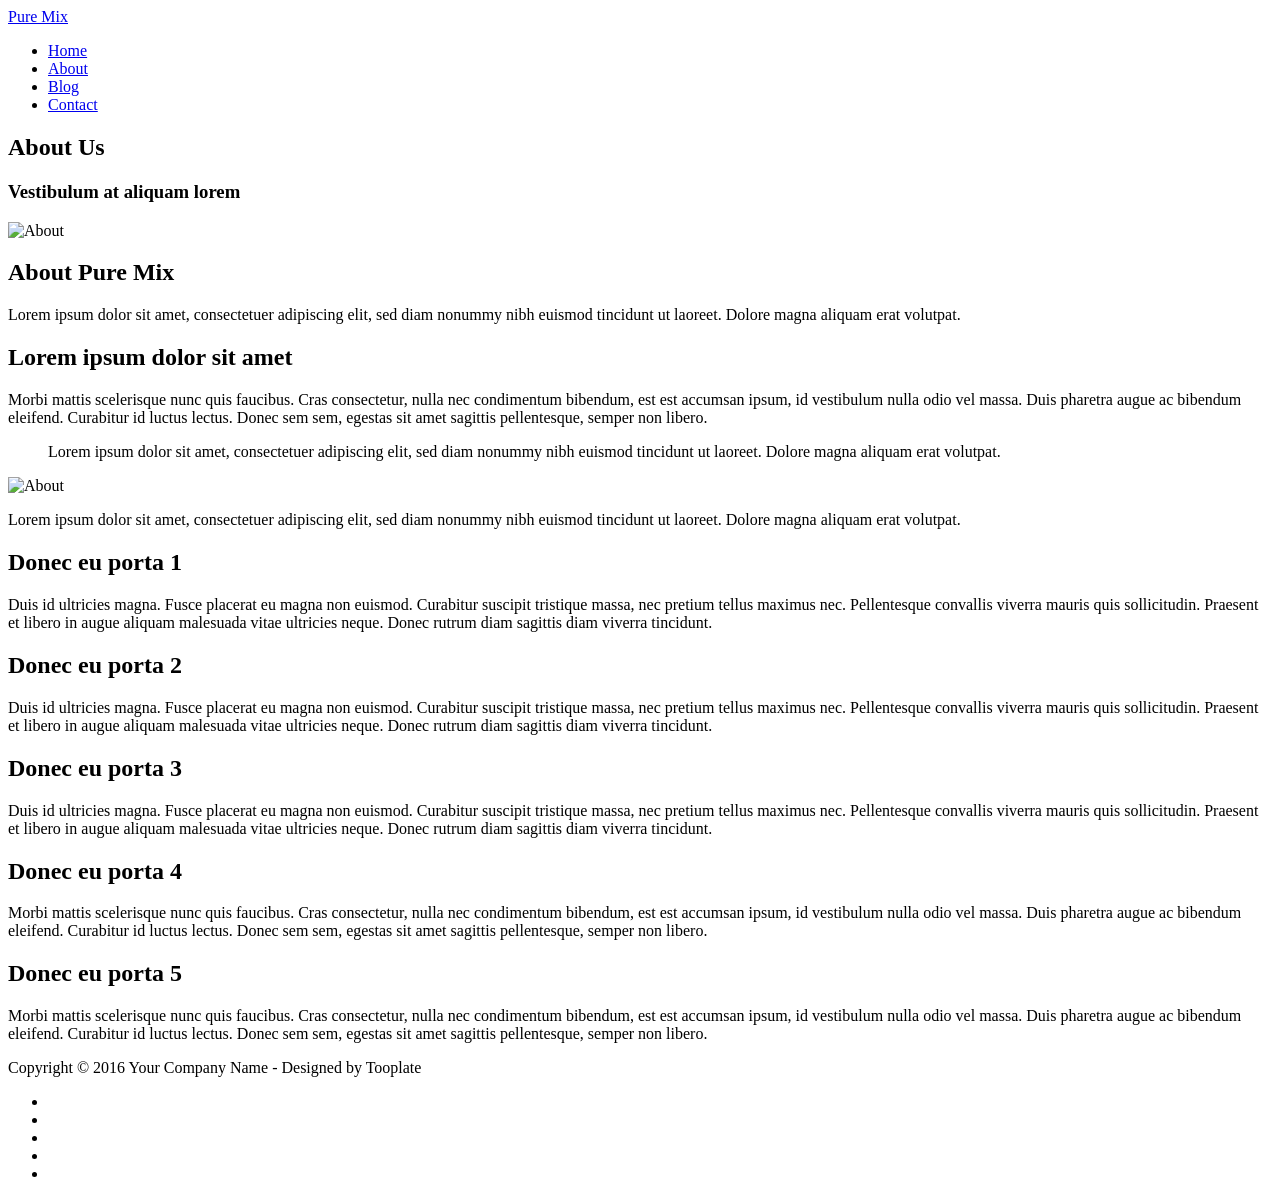
==== about.html @ 9c9bb3f8 "Add files via upload" ====
<!DOCTYPE html>
<html lang="en">
<head>
<!--

Template 2082 Pure Mix

http://www.tooplate.com/view/2082-pure-mix

-->
	<meta charset="utf-8">
	<meta http-equiv="X-UA-Compatible" content="IE=Edge">
	<meta name="viewport" content="width=device-width, initial-scale=1">
	<meta name="keywords" content="">
	<meta name="description" content="">

	<!-- Site title
   ================================================== -->
	<title>Pure Mix - About Page</title>

	<!-- Bootstrap CSS
   ================================================== -->
	<link rel="stylesheet" href="css/bootstrap.min.css">

	<!-- Animate CSS
   ================================================== -->
	<link rel="stylesheet" href="css/animate.min.css">

	<!-- Font Icons CSS
   ================================================== -->
	<link rel="stylesheet" href="css/font-awesome.min.css">
	<link rel="stylesheet" href="css/ionicons.min.css">

	<!-- Main CSS
   ================================================== -->
	<link rel="stylesheet" href="css/style.css">

	<!-- Google web font 
   ================================================== -->	
  <link href='https://fonts.googleapis.com/css?family=Source+Sans+Pro:400,700,300' rel='stylesheet' type='text/css'>
	
</head>
<body>


<!-- Preloader section
================================================== -->
<div class="preloader">

	<div class="sk-spinner sk-spinner-pulse"></div>

</div>


<!-- Navigation section
================================================== -->
<div class="nav-container">
   <nav class="nav-inner transparent">

      <div class="navbar">
         <div class="container">
            <div class="row">

              <div class="brand">
                <a href="index.html">Pure Mix</a>
              </div>

              <div class="navicon">
                <div class="menu-container">

                  <div class="circle dark inline">
                    <i class="icon ion-navicon"></i>
                  </div>

                  <div class="list-menu">
                    <i class="icon ion-close-round close-iframe"></i>
                    <div class="intro-inner">
                     	<ul id="nav-menu">
                         <li><a href="index.html">Home</a></li>
                       	 <li><a href="about.html">About</a></li>
                       	 <li><a href="blog.html">Blog</a></li>
                       	 <li><a href="contact.html">Contact</a></li>
                      </ul>
                    </div>
                  </div>

                </div>
              </div>

            </div>
         </div>
      </div>

   </nav>
</div>


<!-- Header section
================================================== -->
<section id="header" class="header-three">
	<div class="container">
		<div class="row">

			<div class="col-md-offset-3 col-md-6 col-sm-offset-2 col-sm-8">
            	<div class="header-thumb">
              		 <h1 class="wow fadeIn" data-wow-delay="0.6s">About Us</h1>
              		 <h3 class="wow fadeInUp" data-wow-delay="0.9s">Vestibulum at aliquam lorem</h3>
           		</div>
			</div>

		</div>
	</div>		
</section>


<!-- About section
================================================== -->
<section id="about">
   <div class="container">
      <div class="row">

         <div class="wow fadeInUp col-md-4 col-sm-5" data-wow-delay="1.3s">
         	<img src="images/about-img1.jpg" class="img-responsive" alt="About">
         	<h1>About Pure Mix</h1>
			<p>Lorem ipsum dolor sit amet, consectetuer adipiscing elit, sed diam nonummy nibh euismod tincidunt ut laoreet. Dolore magna aliquam erat volutpat.</p>
		</div>

		<div class="wow fadeInUp col-md-7 col-sm-7" data-wow-delay="1.6s">
			<h1>Lorem ipsum dolor sit amet</h1>
			<p>Morbi mattis scelerisque nunc quis faucibus. Cras consectetur, nulla nec condimentum bibendum, est est accumsan ipsum, id vestibulum nulla odio vel massa. Duis pharetra augue ac bibendum eleifend. Curabitur id luctus lectus. Donec sem sem, egestas sit amet sagittis pellentesque, semper non libero.</p>
			<blockquote>Lorem ipsum dolor sit amet, consectetuer adipiscing elit, sed diam nonummy nibh euismod tincidunt ut laoreet. Dolore magna aliquam erat volutpat.</blockquote>
			<img src="images/about-img.jpg" class="img-responsive" alt="About">
			<p>Lorem ipsum dolor sit amet, consectetuer adipiscing elit, sed diam nonummy nibh euismod tincidunt ut laoreet. Dolore magna aliquam erat volutpat.</p>
		</div>

		<div class="clearfix"></div>

		<div class="wow fadeInUp col-md-4 col-sm-6" data-wow-delay="0.4s">
			<h1>Donec eu porta 1</h1>
			<p>Duis id ultricies magna. Fusce placerat eu magna non euismod. Curabitur suscipit tristique massa, nec pretium tellus maximus nec. Pellentesque convallis viverra mauris quis sollicitudin. Praesent et libero in augue aliquam malesuada vitae ultricies neque. Donec rutrum diam sagittis diam viverra tincidunt.</p>
		</div>

		<div class="wow fadeInUp col-md-4 col-sm-6" data-wow-delay="0.8s">
			<h1>Donec eu porta 2</h1>
			<p>Duis id ultricies magna. Fusce placerat eu magna non euismod. Curabitur suscipit tristique massa, nec pretium tellus maximus nec. Pellentesque convallis viverra mauris quis sollicitudin. Praesent et libero in augue aliquam malesuada vitae ultricies neque. Donec rutrum diam sagittis diam viverra tincidunt.</p>
		</div>

		<div class="wow fadeInUp col-md-4 col-sm-6" data-wow-delay="1.2s">
			<h1>Donec eu porta 3</h1>
			<p>Duis id ultricies magna. Fusce placerat eu magna non euismod. Curabitur suscipit tristique massa, nec pretium tellus maximus nec. Pellentesque convallis viverra mauris quis sollicitudin. Praesent et libero in augue aliquam malesuada vitae ultricies neque. Donec rutrum diam sagittis diam viverra tincidunt.</p>
		</div>

		<div class="clearfix"></div>

		<div class="wow fadeInUp col-md-6 col-sm-6" data-wow-delay="1.4s">
			<h1>Donec eu porta 4</h1>
			<p>Morbi mattis scelerisque nunc quis faucibus. Cras consectetur, nulla nec condimentum bibendum, est est accumsan ipsum, id vestibulum nulla odio vel massa. Duis pharetra augue ac bibendum eleifend. Curabitur id luctus lectus. Donec sem sem, egestas sit amet sagittis pellentesque, semper non libero.</p>
		</div>

		<div class="wow fadeInUp col-md-6 col-sm-6" data-wow-delay="1.6s">
			<h1>Donec eu porta 5</h1>
			<p>Morbi mattis scelerisque nunc quis faucibus. Cras consectetur, nulla nec condimentum bibendum, est est accumsan ipsum, id vestibulum nulla odio vel massa. Duis pharetra augue ac bibendum eleifend. Curabitur id luctus lectus. Donec sem sem, egestas sit amet sagittis pellentesque, semper non libero.</p>
		</div>

      </div>
   </div>
</section>


<!-- Footer section
================================================== -->
<footer>
	<div class="container">
		<div class="row">

			<div class="col-md-12 col-sm-12">
				<p class="wow fadeInUp"  data-wow-delay="0.3s">Copyright © 2016 Your Company Name - Designed by Tooplate</p>
				<ul class="social-icon wow fadeInUp"  data-wow-delay="0.6s">
					<li><a href="#" class="fa fa-facebook"></a></li>
					<li><a href="#" class="fa fa-twitter"></a></li>
					<li><a href="#" class="fa fa-dribbble"></a></li>
					<li><a href="#" class="fa fa-behance"></a></li>
					<li><a href="#" class="fa fa-google-plus"></a></li>
				</ul>
			</div>
			
		</div>
	</div>
</footer>


<!-- Javascript 
================================================== -->
<script src="js/jquery.js"></script>
<script src="js/bootstrap.min.js"></script>
<script src="js/wow.min.js"></script>
<script src="js/custom.js"></script>

</body>
</html>
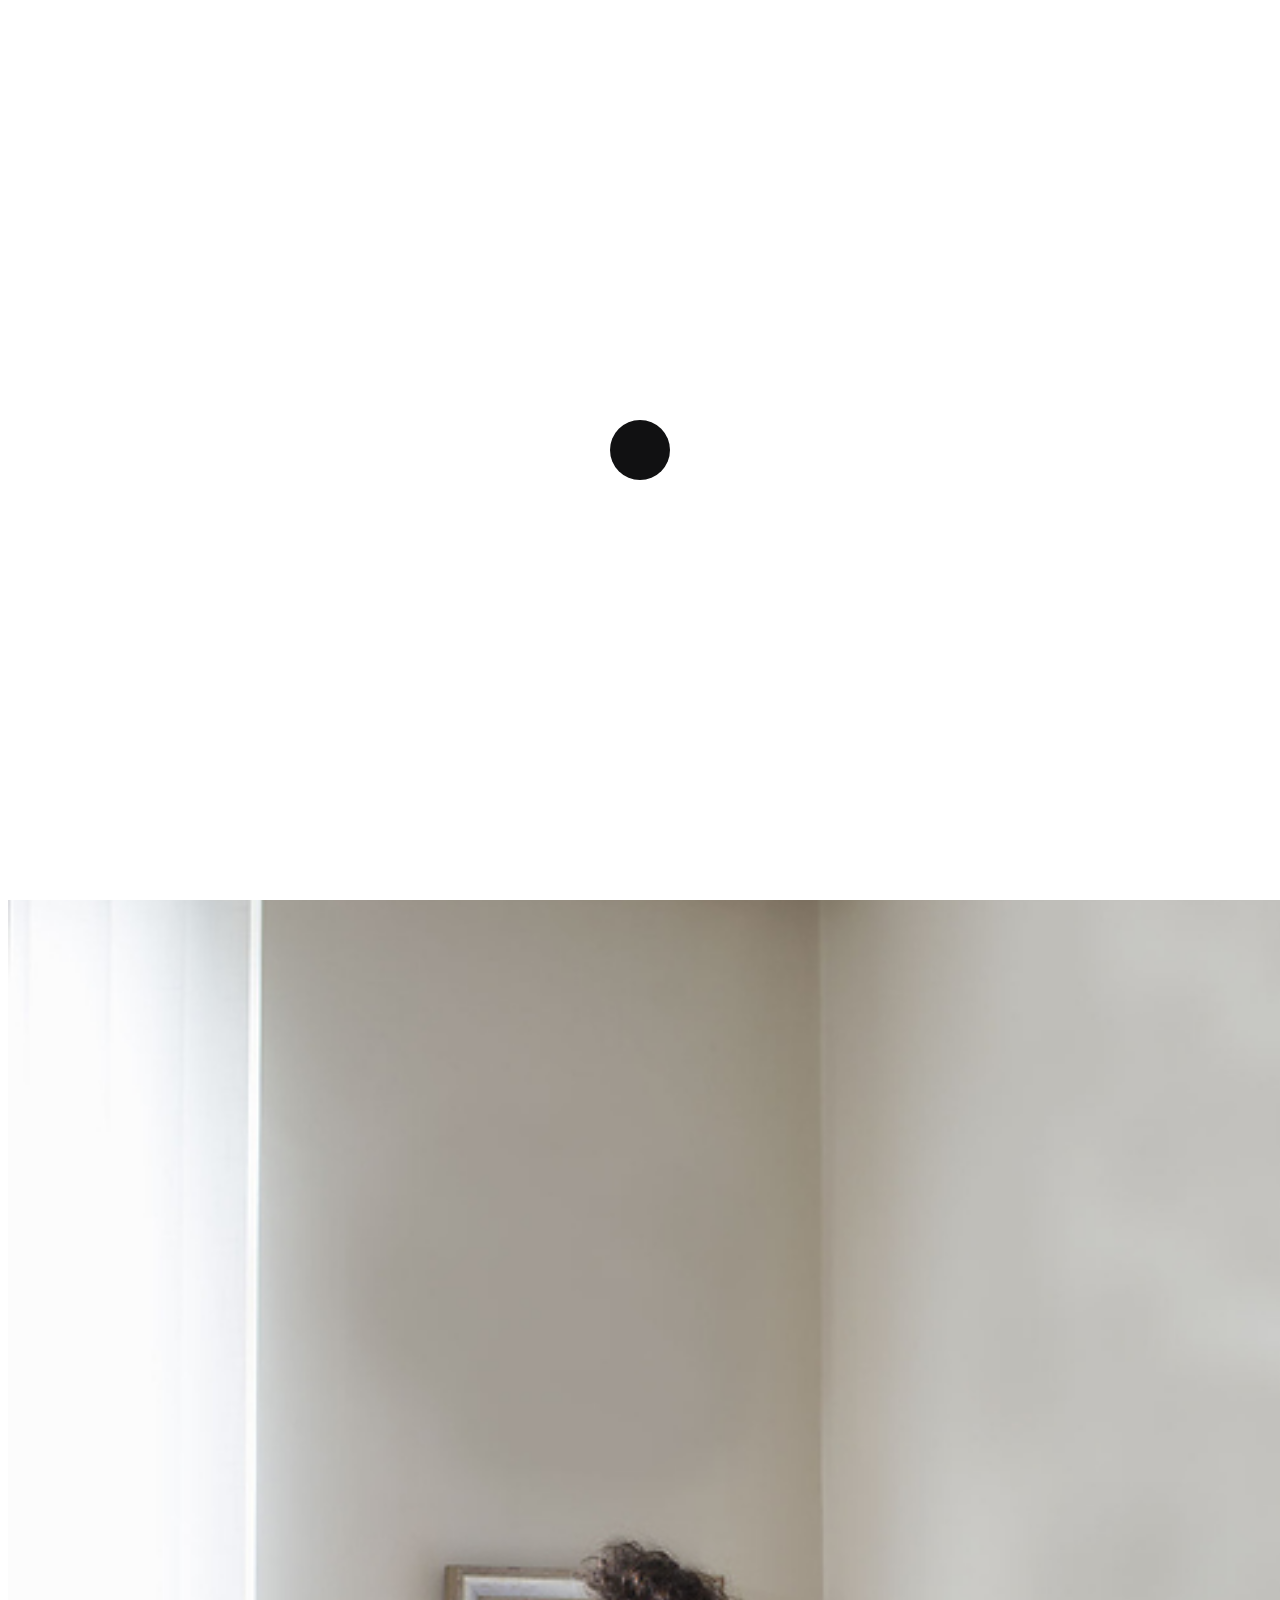
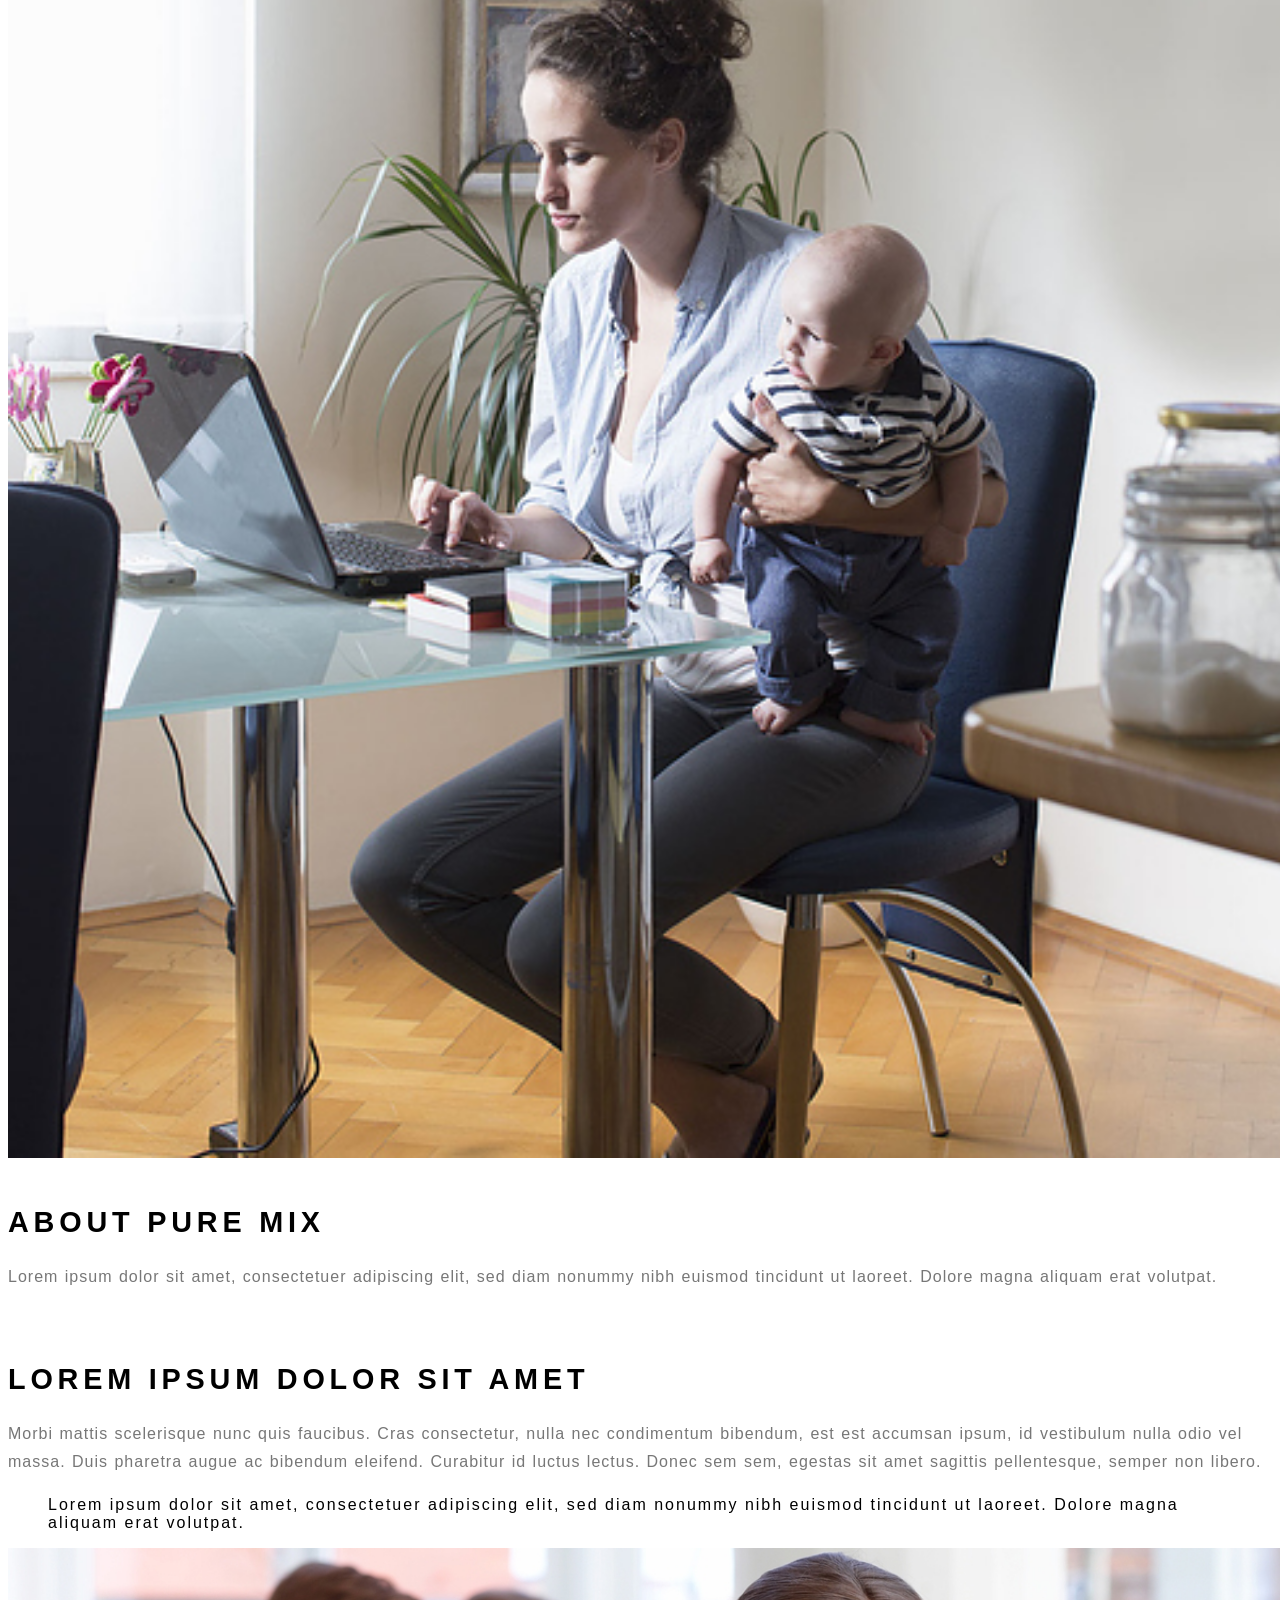
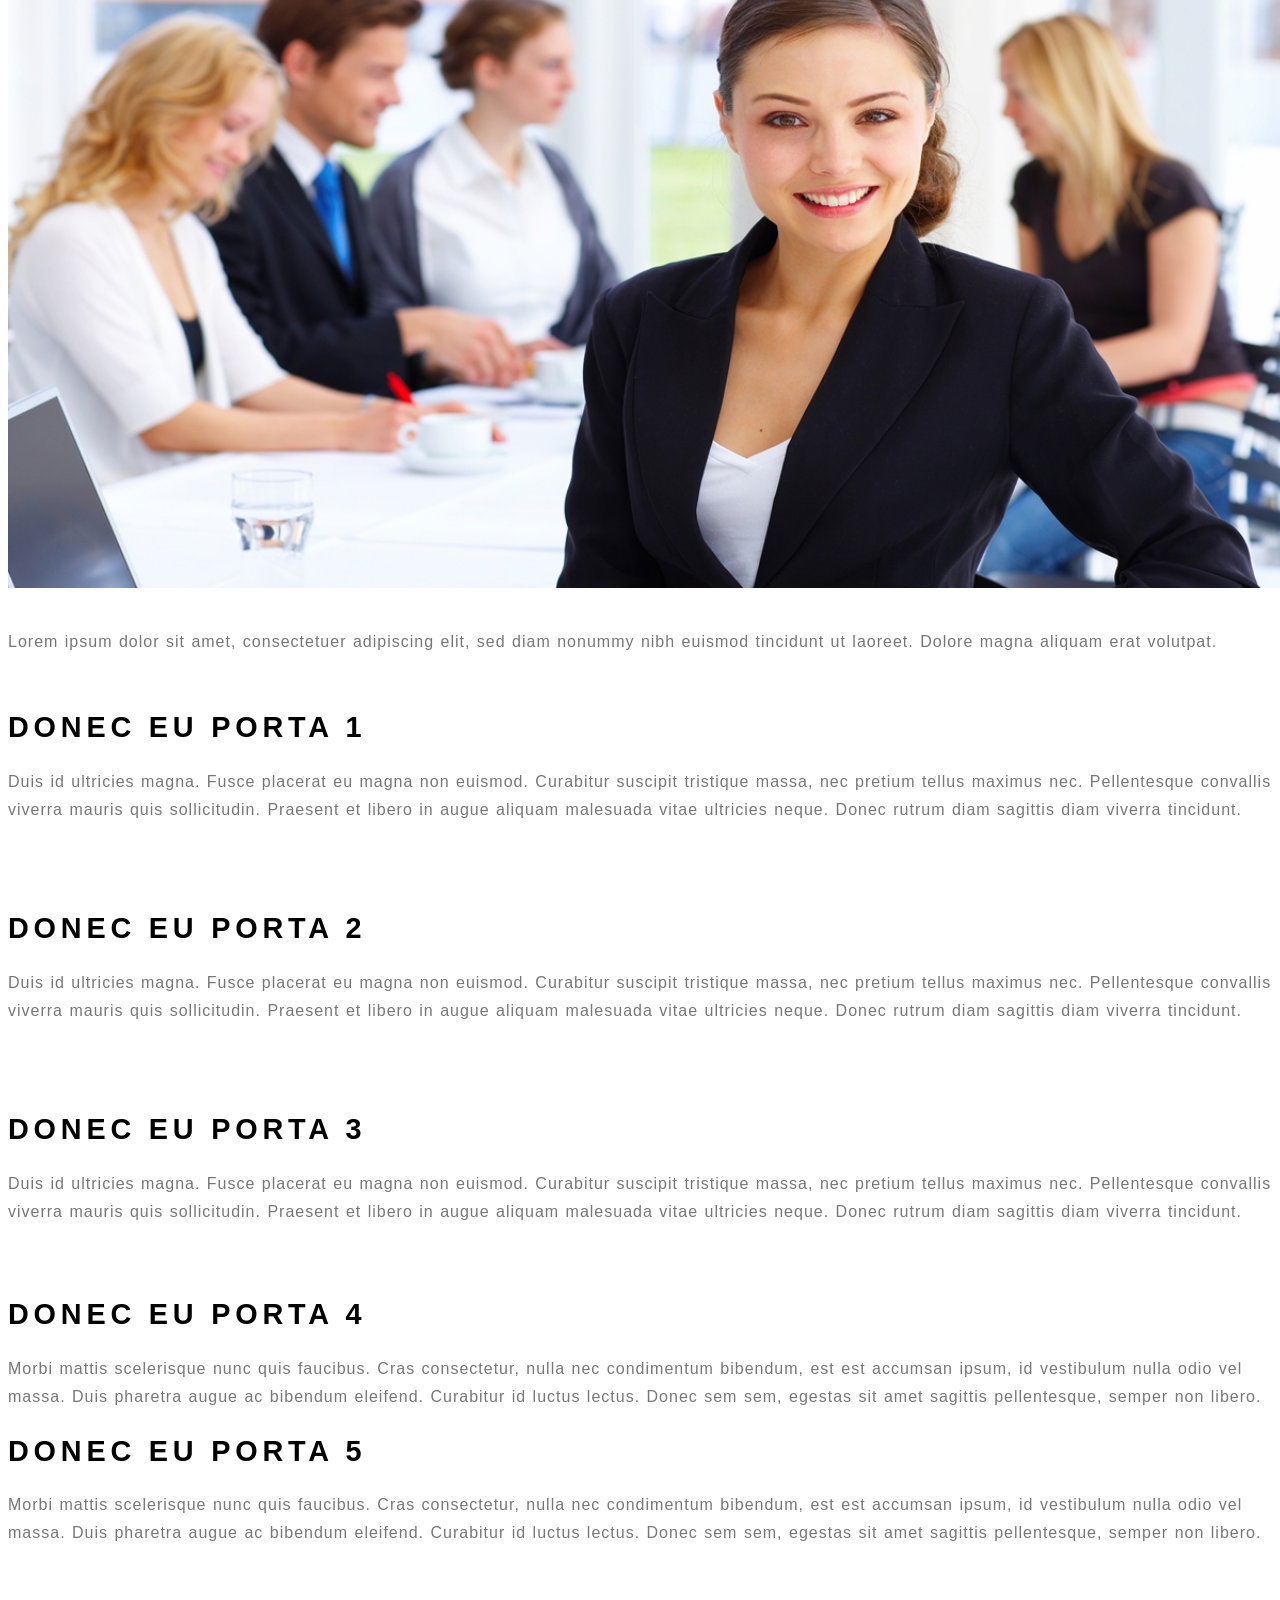
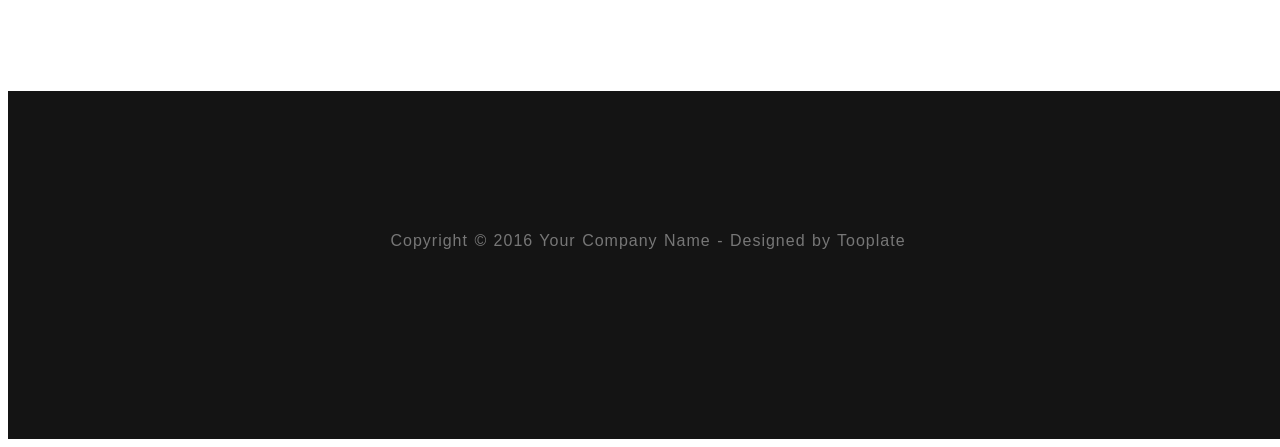
==== commit dab88f81: "fa - logos" ====
--- a/about.html
+++ b/about.html
@@ -176,11 +176,11 @@
 			<div class="col-md-12 col-sm-12">
 				<p class="wow fadeInUp"  data-wow-delay="0.3s">Copyright © 2016 Your Company Name - Designed by Tooplate</p>
 				<ul class="social-icon wow fadeInUp"  data-wow-delay="0.6s">
-					<li><a href="#" class="fa fa-facebook"></a></li>
-					<li><a href="#" class="fa fa-twitter"></a></li>
-					<li><a href="#" class="fa fa-dribbble"></a></li>
-					<li><a href="#" class="fa fa-behance"></a></li>
-					<li><a href="#" class="fa fa-google-plus"></a></li>
+					<li><a href="https://www.facebook.com/ChainIntelligence/" class="fa fa-facebook"></a></li>
+					<li><a href="https://twitter.com/SrikarVaradaraj" class="fa fa-twitter"></a></li>
+					<li><a href="https://medium.com/@srikarv" class="fa fa-medium"></a></li>
+					<li><a href="https://github.com/LaymanConjecture" class="fa fa-github"></a></li>
+					<li><a href="http://www.chainintelligence.io/" class="fa fa-btc"></a></li>
 				</ul>
 			</div>
 			
@@ -197,4 +197,4 @@
 <script src="js/custom.js"></script>
 
 </body>
-</html>+</html>
--- a/css/style.css
+++ b/css/style.css
@@ -0,0 +1,873 @@
+/*
+
+Template 2082 Pure Mix
+
+http://www.tooplate.com/view/2082-pure-mix
+
+*/
+
+/* Body 
+------------------------------------- */
+body {
+		background: #ffffff;
+    font-family: 'Source Sans Pro', sans-serif;
+    font-style: normal;
+    font-weight: 300;
+    position: relative;
+}
+
+html,body {
+  width: 100%;
+  overflow-x: hidden;
+}
+
+html {
+  font-size: 100%;
+}
+
+
+/* Typography
+------------------------------------- */
+
+h1,h2,h3,h4 {
+  font-weight: 400;
+  letter-spacing: 0.3rem;
+  text-transform: uppercase;
+}
+
+h1 {
+  color: #000;
+  font-size: 1.8rem;
+  font-weight: 700;
+}
+
+h2 {
+  color: #ffffff;
+  font-size: 1rem;
+}
+
+h3 {
+  color: #444;
+  font-size: 14px;
+  letter-spacing: 4px;
+}
+
+h5 {
+  font-weight: 400;
+  letter-spacing: 1px;
+}
+
+p {
+  color: #777;
+  font-size: 16px;
+  line-height: 28px;
+  word-spacing: 1px;
+  letter-spacing: 1px;
+}
+
+a {
+  outline: none;
+  text-decoration: none;
+}
+a,
+a:hover,
+a:focus {
+  color: inherit;
+  text-decoration: none;
+  outline: 0;
+  -webkit-transition: all 0.25s ease-out;
+  -moz-transition: all 0.25s ease-out;
+  -ms-transition: all 0.25s ease-out;
+  -o-transition: all 0.25s ease-out;
+  transition: all 0.25s ease-out;
+}
+
+img {
+  width: 100%;
+  max-width: 100%;
+}
+
+
+/* preloader styles
+/* ========================================== */
+.preloader {
+    position: fixed;
+    top: 0;
+    left: 0;
+    width: 100%;
+    height: 100%;
+    z-index: 99999;
+    display: flex;
+    flex-flow: row nowrap;
+    justify-content: center;
+    align-items: center;
+    background: none repeat scroll 0 0 #fff;
+}
+
+.sk-spinner-pulse {
+  width: 60px;
+  height: 60px;
+  background-color: #111112;
+  border-radius: 100%;
+  -webkit-animation: sk-pulseScaleOut 1s infinite ease-in-out;
+          animation: sk-pulseScaleOut 1s infinite ease-in-out; }
+
+@-webkit-keyframes sk-pulseScaleOut {
+  0% {
+    -webkit-transform: scale(0);
+            transform: scale(0); }
+  100% {
+    -webkit-transform: scale(1);
+            transform: scale(1);
+    opacity: 0; } }
+
+@keyframes sk-pulseScaleOut {
+  0% {
+    -webkit-transform: scale(0);
+            transform: scale(0); }
+  100% {
+    -webkit-transform: scale(1);
+            transform: scale(1);
+    opacity: 0; } }
+
+
+
+/* navigation styles
+/* ========================================== */
+.nav-container,
+nav {
+  overflow: visible;
+  transition: all 0.3s ease;
+  -webkit-transition: all 0.3s ease;
+  -moz-transition: all 0.3s ease;
+}
+
+nav {
+  -webkit-backface-visibility: hidden;
+  backface-visibility: hidden;
+  transition: all 0.3s ease;
+  -webkit-transition: all 0.3s ease;
+  -moz-transition: all 0.3s ease;
+}
+
+nav a {
+  color: #333333;
+}
+
+.navbar {
+  background: transparent;
+  height: 94px;
+  max-height: 94px;
+  margin: 0;
+  border-radius: 0;
+  transition: all 0.3s ease;
+  -webkit-transition: all 0.3s ease;
+  -moz-transition: all 0.3s ease;
+}
+
+.brand {
+  float: left;
+  padding: 30px 0 0;
+  transition: all 0.3s ease;
+  -webkit-transition: all 0.3s ease;
+  -moz-transition: all 0.3s ease;
+  text-transform: uppercase;
+  letter-spacing: 0.3rem;
+}
+.brand a {
+  color: #333;
+  font-size: 24px;
+  font-weight: 700;
+  opacity: 1;
+  text-decoration: none;
+}
+
+.navicon {  
+  position: relative;
+  right: 0;
+  display: -webkit-flex;
+  display: -ms-flexbox;
+  display: flex;
+  -webkit-justify-content: flex-end;
+  -ms-flex-pack: end;
+  justify-content: flex-end;
+  padding: 20px 0 0;
+}
+
+nav ul {
+  display: inline-block;
+}
+
+nav ul.right {
+  float: right;
+  right: 0
+}
+
+#nav-menu a {
+  font-weight: 300;
+  font-size: 26px;
+  color: #ffffff;
+  text-transform: uppercase;
+  letter-spacing: 0.3rem;
+}
+
+#nav-menu li {
+  list-style: none;
+  padding: 6px;
+}
+
+.nav-text-light a {
+  color: #ffffff;
+}
+
+.sticky .nav-text-light a {
+  color: #555555;
+}
+
+.sticky nav.nav-inner .navbar {
+  height: 70px;
+  max-height: 70px;
+  margin: 0;
+  background: #ffffff;
+}
+
+.sticky nav.transparent .navbar {
+  background: transparent;
+}
+
+@media all and (max-width: 990px) {
+  .nav-text-light a {
+    color: #555555;
+  }
+  .nav-inner {
+    background: #ffffff;
+  }
+  .transparent {
+    background: transparent;
+  }
+  .navicon {
+    padding-right: 10px;
+  }
+  nav ul.right {
+  float: left;
+  }
+}
+
+a.icon {
+  font-size: 32px;
+  padding-right: 20px;
+}
+
+.intro-inner {  
+  position: absolute;
+  left: 50%;
+  top: 50%;
+  -webkit-transform: translate(-50%, -50%);
+      -ms-transform: translate(-50%, -50%);
+          transform: translate(-50%, -50%);
+  width: 100%;
+  text-align: center;
+}
+
+.close {
+  font-family: inherit;
+  font-size: 32px;
+  font-weight: 300;
+  text-shadow: none;
+}
+.close:focus {
+  outline: 0px auto -webkit-focus-ring-color;
+}
+
+.circle {
+  width: 45px;
+  height: 45px;
+  text-align: center;
+  margin: 0 auto;
+  position: absolute;
+  top: 50%;
+  left: 50%;
+  margin-top: -40px;
+  margin-left: -40px;
+  border-radius: 50%;
+  transition: all 0.3s ease;
+  -webkit-transition: all 0.3s ease;
+  -moz-transition: all 0.3s ease;
+  cursor: pointer;
+  z-index: 99;
+  padding: 4px 0 0;
+}
+
+.circle i {
+  font-size: 36px;
+  color: #111112;
+}
+
+.circle.dark {
+  border-color: #292929;
+}
+
+.circle.dark:before {
+  border-color: transparent transparent transparent #292929;
+}
+
+.circle.large {
+  height: 120px;
+  width: 120px;
+  margin-top: -60px;
+  margin-left: -60px;
+}
+
+.circle.large:before {
+  margin-top: -18px;
+  margin-left: -10px;
+  content: '';
+  width: 0;
+  height: 0;
+  border-style: solid;
+  border-width: 20px 0 20px 31.0px;
+  border-color: transparent transparent transparent #ffffff;
+}
+
+.circle.large.dark:before {
+  border-color: transparent transparent transparent #292929;
+}
+
+.circle.inline {
+  position: relative;
+  top: 0;
+  left: 0;
+  margin-top: 0;
+  margin-left: 0;
+  display: inline-block;
+  z-index: 0;
+}
+
+@media all and (max-width: 767px) {
+  .circle.large {
+    width: 90px;
+    height: 90px;
+    margin-top: -45px;
+  }
+  .circle.large:before {
+    margin-top: -14px;
+    margin-left: -8px;
+    content: '';
+    width: 0;
+    height: 0;
+    border-style: solid;
+    border-width: 15px 0 15px 25.0px;
+    border-color: transparent transparent transparent #fff;
+  }
+}
+
+.list-menu {
+  position: fixed;
+  visibility: hidden;
+  width: 100%;
+  height: 100%;
+  top: 0;
+  left: 0;
+  z-index: 9999999;
+  background: rgba(0, 0, 0, 0.9);
+  transition: all 0.6s ease;
+  -webkit-transition: all 0.6s ease;
+  -moz-transition: all 0.6s ease;
+  opacity: 0;
+  z-index: -1;
+}
+
+.list-menu.reveal-modal {
+  opacity: 1;
+  z-index: 999999;
+  visibility: visible;
+}
+
+.list-menu .ion-close-round {
+  font-size: 31px;
+  position: absolute;
+  top: 32px;
+  right: 32px;
+  color: #fff;
+  cursor: pointer;
+}
+
+/* header section styles
+/* ========================================== */
+#header {
+  -webkit-background-size: cover;
+  background-size: cover;
+  background-position: center center;
+  text-align: center;
+  padding-top: 130px;
+  padding-bottom: 100px;
+}
+
+#header .header-thumb {
+  background: #ffffff;
+  border: 10px solid #f9f9f9;
+  padding: 62px 20px 62px 20px;
+}
+
+.header-one .header-thumb,
+.header-two .header-thumb,
+.header-three .header-thumb,
+.header-four .header-thumb,
+.header-five .header-thumb {
+  padding: 32px 20px 32px 20px !important;
+}
+
+.header-one, .header-two,
+.header-three, .header-four,
+.header-five {
+  height: 42vh !important;
+  min-height: 420px;
+  padding-top: 120px !important;
+}
+
+.header-one {
+  background: url('../images/header-bg.jpg') no-repeat;
+  height: 60vh !important;
+  min-height: 520px;
+  padding-top: 150px !important;
+}
+.header-two {
+  background: url('../images/header-bg.jpg') no-repeat;
+}
+.header-three {
+  background: url('../images/header-three-bg.jpg') no-repeat;
+}
+.header-four {
+  background: url('../images/header-four-bg.jpg') no-repeat;
+}
+.header-five {
+  background: url('../images/header-five-bg.jpg') no-repeat;
+}
+
+/* Portfolio section styles
+/* ========================================== */
+#portfolio {
+  text-align: center;
+  padding-top: 3rem;
+  padding-bottom: 6rem;
+}
+
+#portfolio img {
+  width: 100%;
+}
+
+#portfolio .portfolio-thumb {
+  position: relative;
+  overflow: hidden;
+  margin: 0;
+} 
+
+#portfolio .portfolio-thumb .portfolio-overlay {
+  background: #141414;
+  position: absolute;
+  top: 0;
+  right: 0;
+  bottom: 0;
+  left: 0;
+  width: 100%;
+  height: 100%;
+  opacity: 0;
+  -webkit-transition: all 0.4s ease-in-out;
+  transition: all 0.4s ease-in-out;
+}
+
+#portfolio .portfolio-thumb:hover .portfolio-overlay {
+  opacity: 0.9;
+}
+
+#portfolio .portfolio-thumb .portfolio-overlay .portfolio-item {
+    text-align: center;
+    padding: 30% 20px 20px;
+}
+
+#portfolio .portfolio-thumb .portfolio-overlay .fa {
+    background: #f9f9f9;
+    border-radius: 100px;
+    color: #141414;
+    font-size: 1.3rem;
+    display: inline-block;
+    width: 3.5rem;
+    height: 3.5rem;
+    line-height: 3.5rem;
+    text-align: center;
+    text-decoration: none;
+    margin-bottom: 4px;
+}
+
+/*filter css*/
+.filter-wrapper {
+    width: 100%;
+    margin-bottom: 32px;
+    overflow: hidden;
+}
+
+.filter-wrapper li {
+    display: inline-block;
+    margin: 4px;
+}
+
+.filter-wrapper li a {
+    color: #666;
+    font-size: 13px;
+    font-weight: 400;
+    letter-spacing: 2px;
+    padding: 8px 17px;
+    margin-right: 2px;
+    margin-left: 2px;
+    text-transform: uppercase;
+    display: block;
+    text-decoration: none;
+    transition: all 0.4s ease-in-out;
+}
+.filter-wrapper li a:active {
+  background: #111112 !important;
+}
+.filter-wrapper li a:hover,
+.filter-wrapper li a:focus {
+  background: #111112;
+  color: #ffffff;
+}
+
+/*isotope box css*/
+.iso-box-section {
+    width: 100%;
+}
+
+.iso-box-wrapper {
+    width: 100%;
+    padding: 0;
+    clear: both;
+    position: relative;
+}
+
+.iso-box {
+    position: relative;
+    min-height: 50px;
+    float: left;
+    overflow: hidden;
+    margin-bottom: 25px;
+}
+
+.iso-box > a {
+    display: block;
+    width: 100%;
+    height: 100%;
+    overflow: hidden;
+} 
+
+.fluid-img {
+    width: 100%;
+    display: block;
+}
+
+/* single project section styles
+/* ========================================== */
+#single-project {
+  padding-top: 4rem;
+  padding-bottom: 6rem;
+}
+
+#single-project .project-info {
+  padding-bottom: 10px;
+}
+
+#single-project img {
+  padding-top: 14px;
+}
+
+/* about section styles
+/* ========================================== */
+#about {
+  padding-top: 5rem;
+  padding-bottom: 8rem;
+}
+
+#about .col-md-4 {
+  padding-top: 16px;
+  padding-bottom: 32px;
+}
+
+#about img {
+  padding-bottom: 20px;
+}
+
+#about blockquote {
+  letter-spacing: 2px;
+  margin-top: 20px;
+}
+
+/* blog & single post section styles
+/* ========================================== */
+#blog, 
+#single-post {
+  padding-top: 4rem;
+  padding-bottom: 6rem;
+}
+
+#blog .blog-thumb {
+  padding-top: 60px;
+  padding-bottom: 40px;
+}
+
+#blog .post-format,
+#single-post .post-format {
+  padding-bottom: 10px;
+}
+
+#blog .post-format span,
+#single-post .post-format span {
+  color: #888;
+  font-weight: 400;
+  letter-spacing: 1px;
+  padding-right: 10px;
+}
+
+#blog .blog-thumb .btn {
+  border-radius: 0px;
+  padding: 10px 32px;
+  letter-spacing: 2px;
+  text-transform: uppercase;
+  margin-top: 22px;
+  transition: all 0.4s ease-in-out;
+}
+#blog .blog-thumb .btn:hover {
+  background: #111112;
+  border-color: transparent;
+  color: #ffffff;
+}
+
+#single-post blockquote {
+  margin-top: 32px;
+  letter-spacing: 2px;
+}
+
+.post-image {
+	margin: 25px 0px;
+}
+
+#single-post .blog-comment,
+#single-post .blog-comment-form {
+  margin-top: 62px;
+}
+
+#single-post .blog-comment h3,
+#single-post .blog-comment-form h3 {
+  padding-bottom: 20px;
+}
+
+#single-post .blog-comment .media {
+  padding-bottom: 22px;
+}
+
+#single-post .blog-comment .media img {
+  padding-right: 14px;
+}
+
+#single-post .blog-comment h4 {
+  font-weight: 700;
+}
+
+#single-post .blog-comment-form .form-control {
+  background: transparent;
+  border: 1px solid #eee;
+  border-radius: 0px;
+  box-shadow: none;
+  font-size: 16px;
+  margin-bottom: 16px;
+  transition: all 0.4s ease-in-out;
+}
+
+#single-post .blog-comment-form input[type="submit"] {
+  background: #111112;
+  border-color: transparent;
+  color: #ffffff;
+  height: 50px;
+}
+
+
+/* contact section styles
+/* ========================================== */
+#contact {
+  padding-top: 5rem;
+  padding-bottom: 0rem;
+}
+
+#contact .fa {
+  font-size: 32px;
+  padding-right: 10px;
+}
+
+#contact #map-canvas  {
+  border: none;
+  width: 100%;
+  height: 300px;
+  margin-top: 40px;
+}
+
+#contact .contact-form {
+  padding-top: 14px;
+}
+
+#contact .form-control {
+  background: transparent;
+  border: 1px solid #eee;
+  border-radius: 0px;
+  box-shadow: none;
+  font-size: 16px;
+  margin-bottom: 16px;
+  transition: all 0.4s ease-in-out;
+}
+
+#contact .form-control:hover {
+  border-color: #f0f0f0;
+}
+
+#contact textarea {min-height: 100px;}
+
+#contact input {height: 50px;}
+
+#contact input[type='submit'] {
+  background: #111112;
+  color: #ffffff;
+  font-size: 15px;
+  font-weight: 400;
+  letter-spacing: 2px;
+  transition: all 0.4s ease-in-out;
+  margin-top: 10px;
+}
+
+#contact input[type='submit']:hover {
+  background: #444;
+}
+
+.contact-submit {
+	width: 50%;
+}
+
+#contact .col-md-4 {
+  background: #fff;
+  padding: 62px 0px 32px 42px;
+  position: relative;
+  bottom: -50px;
+}
+
+
+
+/* footer section styles
+/* ========================================== */
+footer {
+  background: #141414;
+  padding-top: 120px;
+  padding-bottom: 120px;
+  text-align: center;
+}
+
+
+/* social icon */
+.social-icon {
+  padding: 0;
+  margin: 0;
+}
+.social-icon li {
+  list-style: none;
+  display: inline-block;
+}
+.social-icon li a {
+  border-radius: 100px;
+  border: 1px solid transparent;
+  color: #909090;
+  font-size: 18px;
+  width: 50px;
+  height: 50px;
+  line-height: 48px;
+  text-align: center;
+  vertical-align: middle;
+  text-decoration: none;
+  transition: all 0.4s ease-in-out;
+  padding: 0px;
+  margin-top: 14px;
+  margin-right: 8px;
+  margin-left: 8px;
+  position: relative;
+  top: 0px;
+}
+.social-icon li a:hover {
+  background: #ffffff;
+}
+
+/* Responsive Mobile styles
+/* ========================================== */
+@media (max-width: 980px) {
+
+  .intro-inner {top: 30%;}
+
+  #contact .col-md-4 {
+    padding: 62px 20px 42px 32px;
+  }
+
+  #contact .col-md-4 p {
+    font-size: 12px;
+  }
+
+  #contact #map-canvas {
+    margin-bottom: 60px;
+  }
+}
+
+
+@media (max-width: 768px) {
+
+  .brand {
+    padding-left: 24px;
+  }
+
+  .header-one, .header-two,
+  .header-three, .header-four,
+  .header-five {
+    min-height: 380px;
+	padding-top: 80px !important;
+  }
+
+  #about .col-md-4,
+  #single-project .col-md-3 {
+    padding-bottom: 32px;
+  }
+
+}
+
+
+@media (max-width: 700px) {
+
+  h1 {
+    font-size: 1.3rem;
+  }
+  h3 {
+    font-size: 13px;
+    letter-spacing: 3px;
+  }
+
+  .filter-wrapper {
+    padding: 0px;
+  }
+
+  #contact {
+    padding-bottom: 4rem;
+  }
+
+  #contact .col-md-4 {
+    padding: 32px 20px 22px 62px;
+  }
+  .contact-submit {
+	width: 70%;
+  }
+
+}
+
+@media (max-width: 450px) {
+  .intro-inner {top: 50%;}
+}
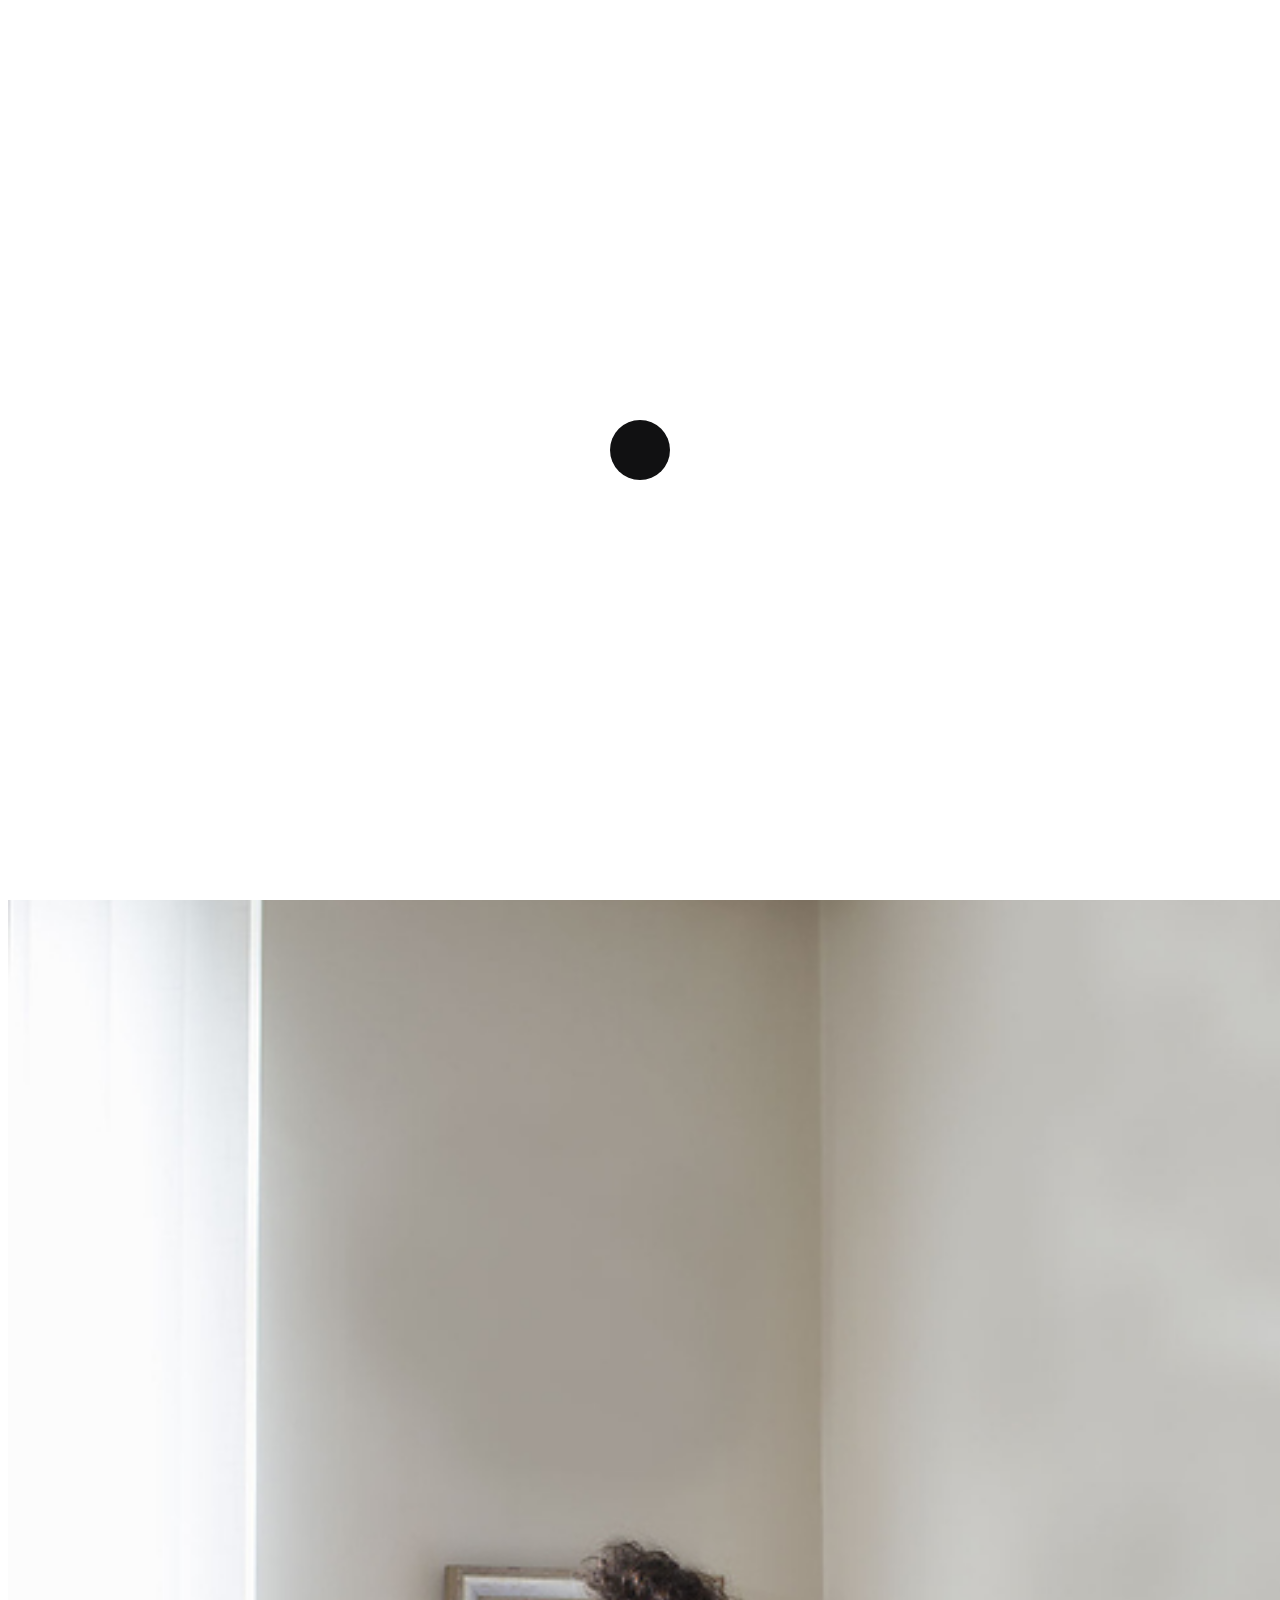
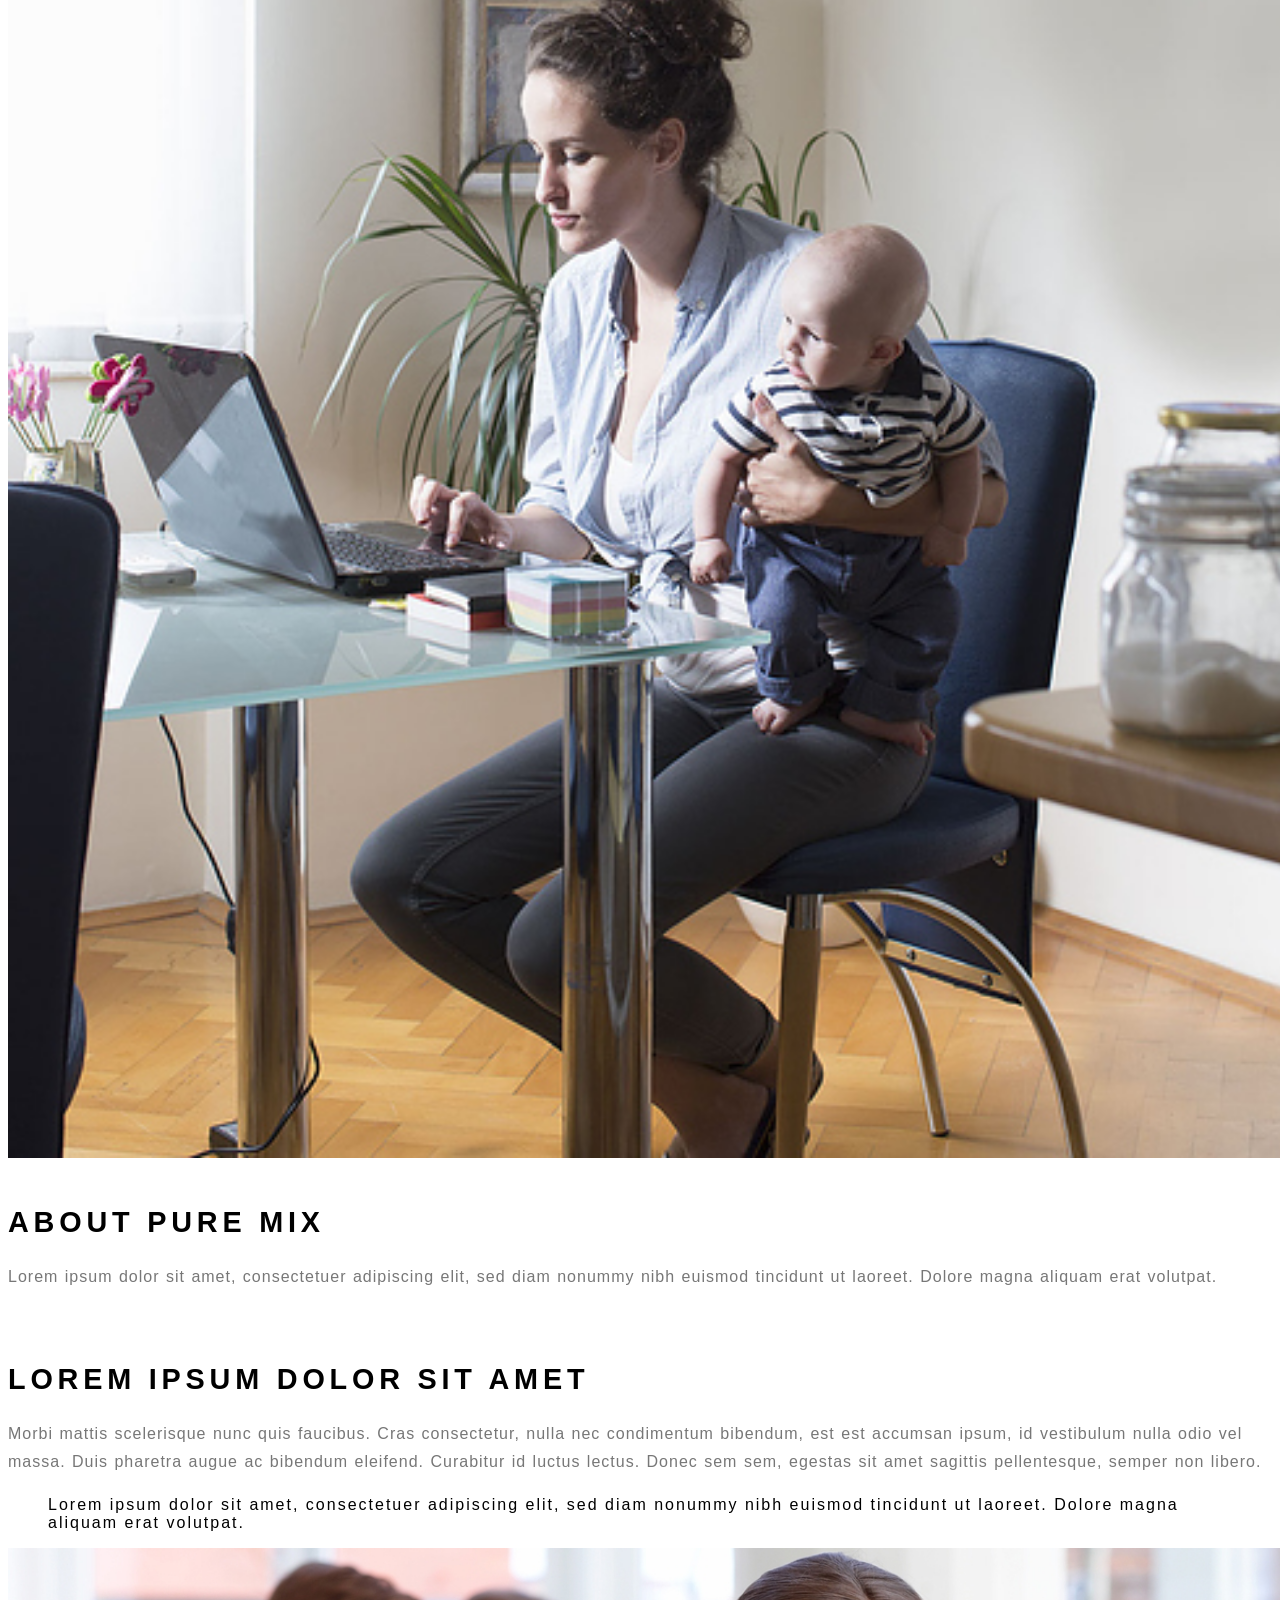
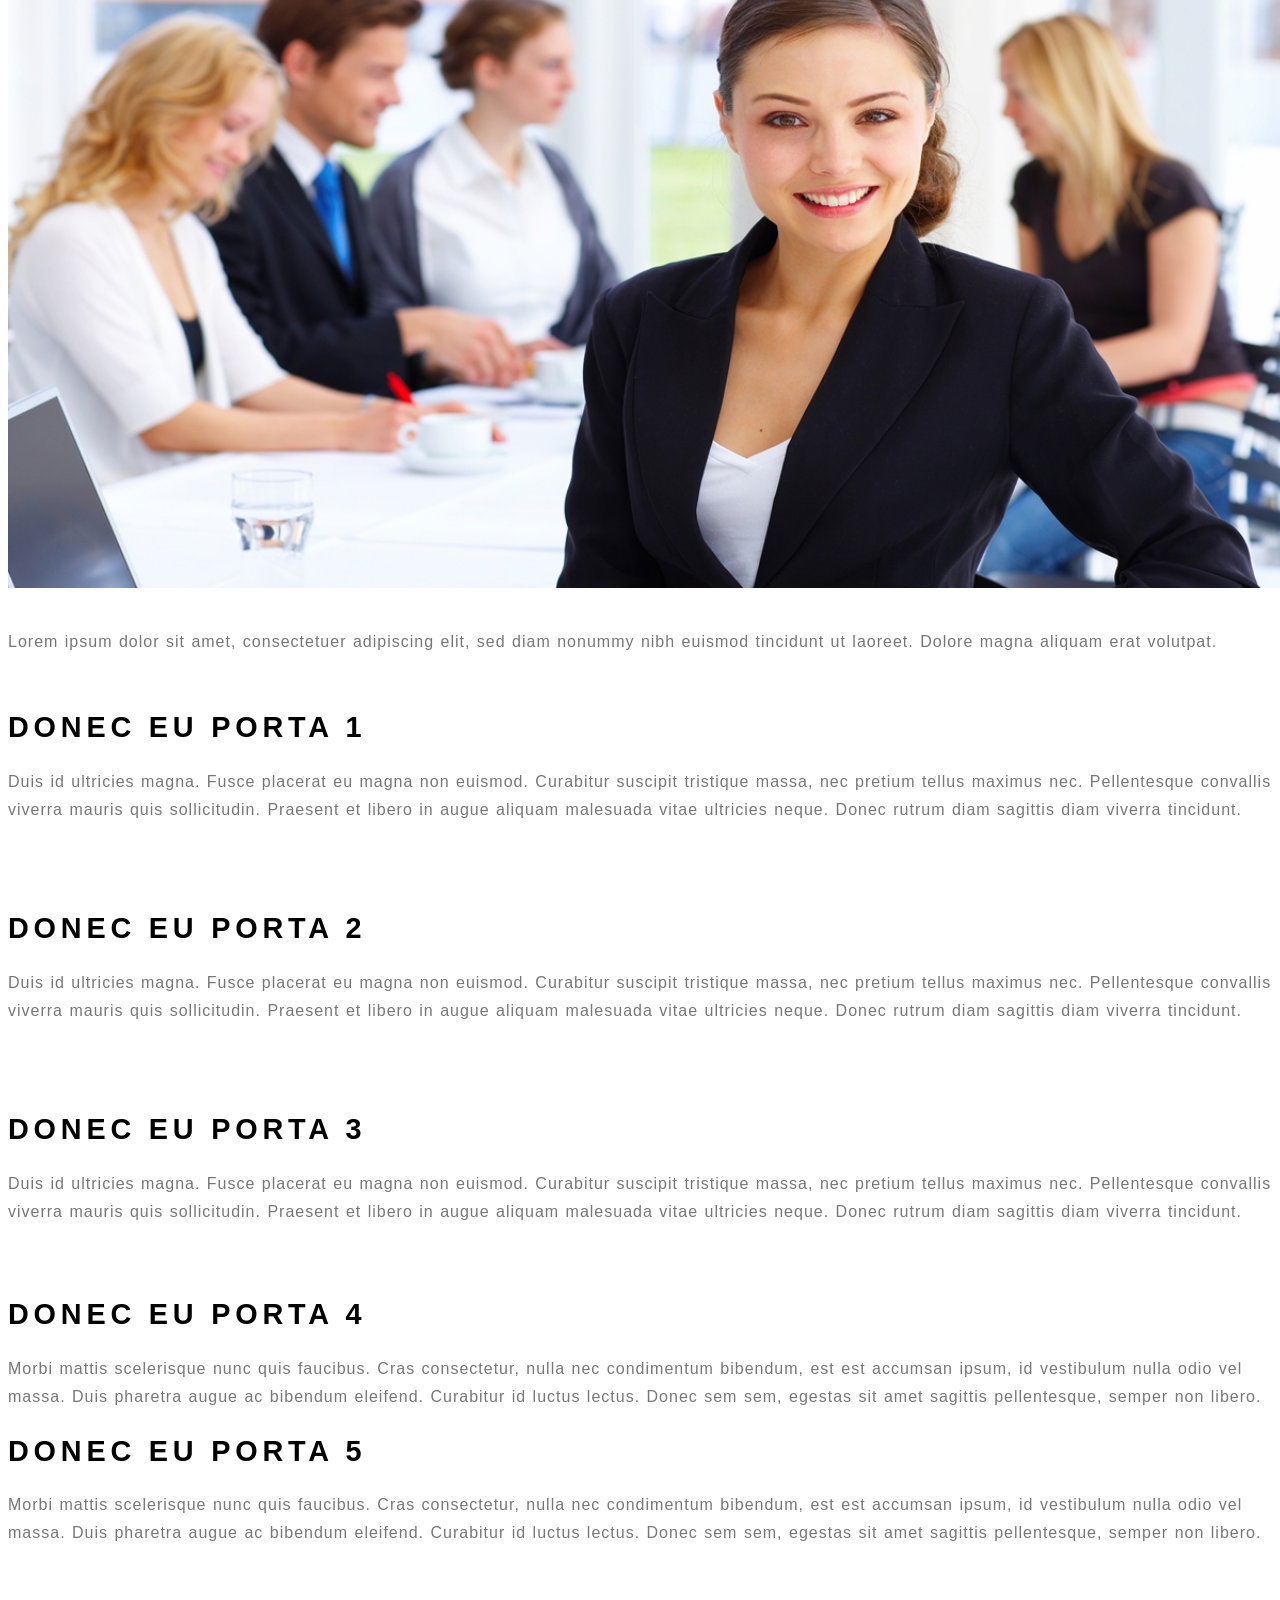
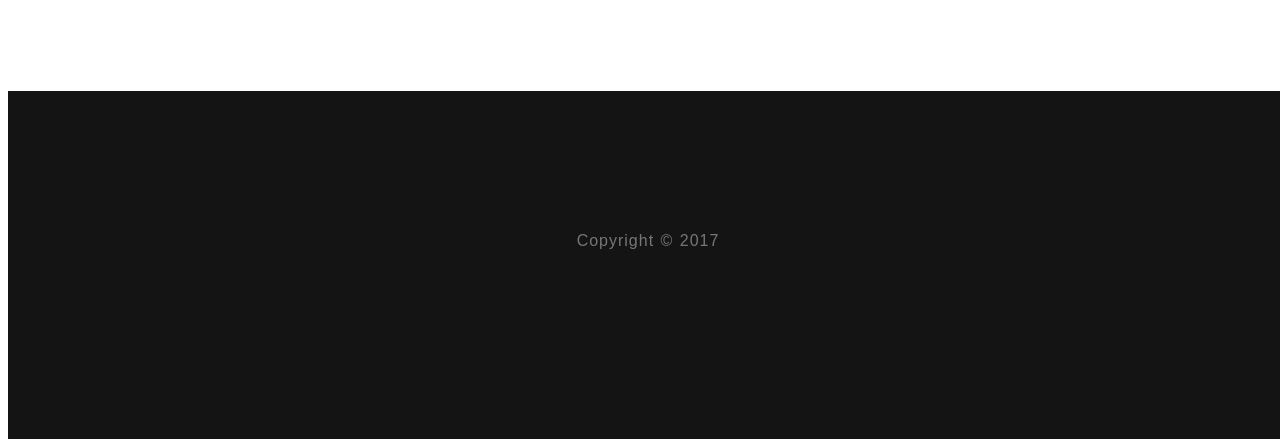
==== commit 55376603: "Update about.html" ====
--- a/about.html
+++ b/about.html
@@ -16,7 +16,7 @@
 
 	<!-- Site title
    ================================================== -->
-	<title>Pure Mix - About Page</title>
+	<title>SRIKAR VARADARAJ - About Me</title>
 
 	<!-- Bootstrap CSS
    ================================================== -->
@@ -62,7 +62,7 @@
             <div class="row">
 
               <div class="brand">
-                <a href="index.html">Pure Mix</a>
+                <a href="index.html">SRIKAR VARADARAJ</a>
               </div>
 
               <div class="navicon">
@@ -103,8 +103,7 @@
 
 			<div class="col-md-offset-3 col-md-6 col-sm-offset-2 col-sm-8">
             	<div class="header-thumb">
-              		 <h1 class="wow fadeIn" data-wow-delay="0.6s">About Us</h1>
-              		 <h3 class="wow fadeInUp" data-wow-delay="0.9s">Vestibulum at aliquam lorem</h3>
+              		 <h1 class="wow fadeIn" data-wow-delay="0.6s">ABOUT ME</h1>
            		</div>
 			</div>
 
@@ -174,8 +173,8 @@
 		<div class="row">
 
 			<div class="col-md-12 col-sm-12">
-				<p class="wow fadeInUp"  data-wow-delay="0.3s">Copyright © 2016 Your Company Name - Designed by Tooplate</p>
-				<ul class="social-icon wow fadeInUp"  data-wow-delay="0.6s">
+				<p class="wow fadeInUp"  data-wow-delay="0.3s">Copyright © 2017 </p>
+				<ul class="social-icon wow fadeInUp"  data-wow-delay="0.4s">
 					<li><a href="https://www.facebook.com/ChainIntelligence/" class="fa fa-facebook"></a></li>
 					<li><a href="https://twitter.com/SrikarVaradaraj" class="fa fa-twitter"></a></li>
 					<li><a href="https://medium.com/@srikarv" class="fa fa-medium"></a></li>
